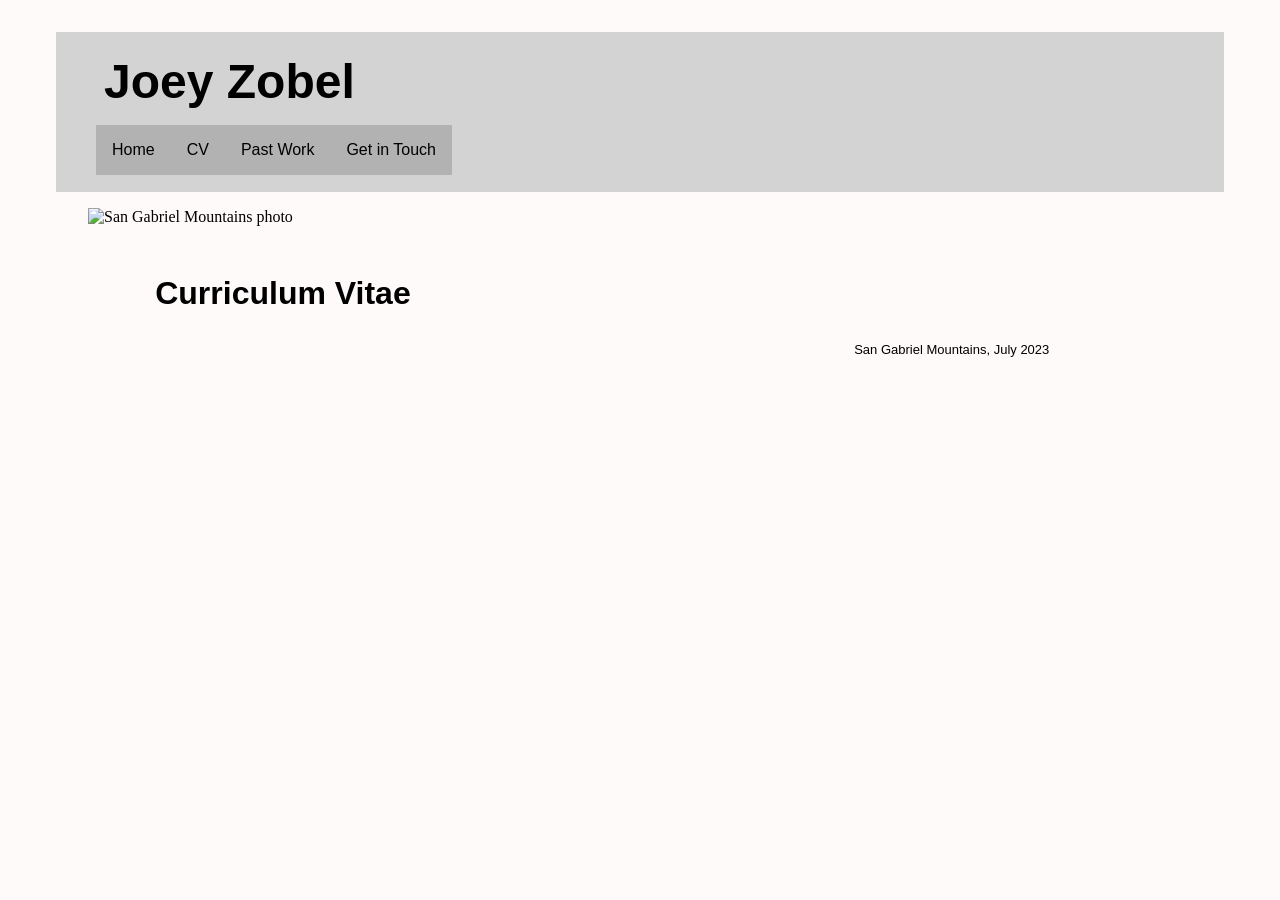
==== cv.html @ fed0b49e "Add files via upload" ====
<!DOCTYPE html>
<html>
  <head>
    <title>Joey Zobel</title>
    <link rel="icon" type="image/x-icon" href="pictures/favicon.jpg">
    <link rel="stylesheet" href="styles.css">
  </head>

  <body>


    <div style="background-color: lightgray; 
		width: auto;
		height: 10em; 
		margin: 1em 3em 1em 3em">
    	<h1 style="line-height: 2.1em">
		Joey Zobel
    	</h1>
	<ul>
		<li><a href="index.html" style = "background-color: #b2b2b2">Home</a></li>
		<li><a href="cv.html" style = "background-color: #b2b2b2">CV</a></li>
		<li><a href="pastwork.html" style = "background-color: #b2b2b2">Past Work</a></li>
		<li><a href="getintouch.html" style = "background-color: #b2b2b2">Get in Touch</a></li>
	</ul>
    </div>

    <div class = "gfg">
	

	<img src="pictures/claremont.jpg" alt="San Gabriel Mountains photo" 
		style="
			max-width: 80%; 
			float: left;
			margin: 0em 0em 0em 0em">

	<div class="text-container" style = "margin: 1.5em 0em 0em 1.5em">
		<h2 style = "margin:0em 0em 0em 0em">
		Curriculum Vitae
		</h2>
		
	</div>

		<div class="text-container" style="margin:10% 0% 0% 60%;
					font-size: small;
					text-align: right">
		<p style = "margin:0%; font-size: small">
		San Gabriel Mountains, July 2023
		</p>
	</div>
	
    </div>

    <div>

	

    </div>
  </body>
</html>
---- styles.css ----
body {background-color: snow;}
h1 {font-family: Optima, sans-serif;
	margin-upper: 0.2em;
	margin-left: 1em;
	font-size: 300%}
h2 {font-family: Optima, sans-serif;
	font-size: xx-large;
	margin: 1em 0em 0.5em 0em}
p {font-family: Gill Sans, sans-serif;
	font-size: large;
	margin: 0em 0em 0.5em 0em}
ul {list-style-type: none;
	margin: -2.5em 0em 5em 2.5em;
	padding: 0;
	overflow: hidden}
ul li {float: left}
ul li a {display: block;
	color: black;
	text-align: center;
	padding: 1em 1em;
	font-family: Gill Sans, sans-serif;
	text-decoration: none;
	font-size: medium}
ul li a:hover {background-color: black;
	color: white}
div {margin: 0em 5em 3em 5em}
.text-container {position: absolute;
	color: black;
	background-color: snow;
	padding: 0.6em;
	text-align: left;
	font-size: xx-large}
.gfg {position: relative;
	width: 100%;
	text-align: center}
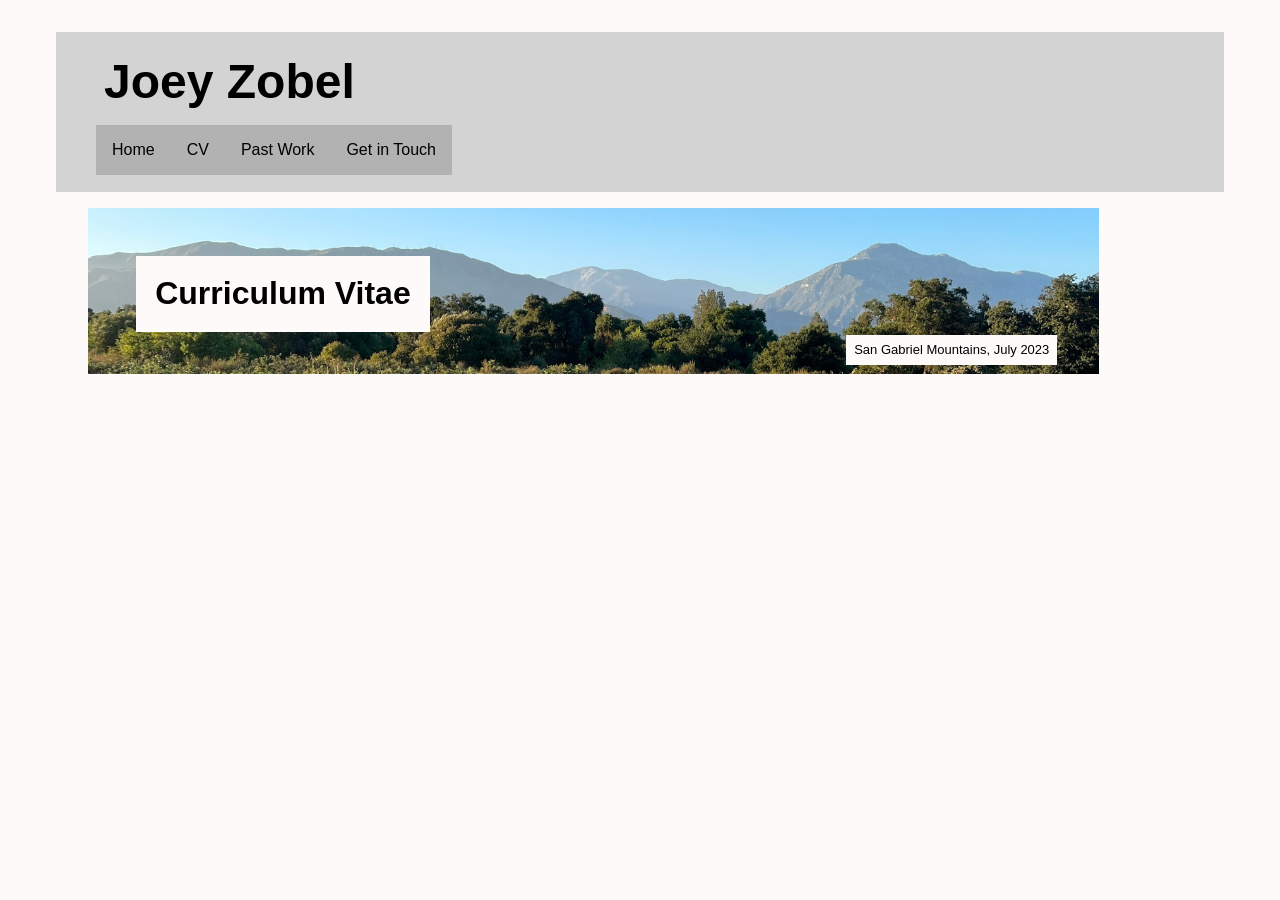
==== commit ff47f5f3: "Update cv.html" ====
--- a/cv.html
+++ b/cv.html
@@ -2,7 +2,7 @@
 <html>
   <head>
     <title>Joey Zobel</title>
-    <link rel="icon" type="image/x-icon" href="pictures/favicon.jpg">
+    <link rel="icon" type="image/x-icon" href="favicon.jpg">
     <link rel="stylesheet" href="styles.css">
   </head>
 
@@ -27,7 +27,7 @@
     <div class = "gfg">
 	
 
-	<img src="pictures/claremont.jpg" alt="San Gabriel Mountains photo" 
+	<img src="claremont.JPG" alt="San Gabriel Mountains photo" 
 		style="
 			max-width: 80%; 
 			float: left;
@@ -56,4 +56,4 @@
 
     </div>
   </body>
-</html>+</html>
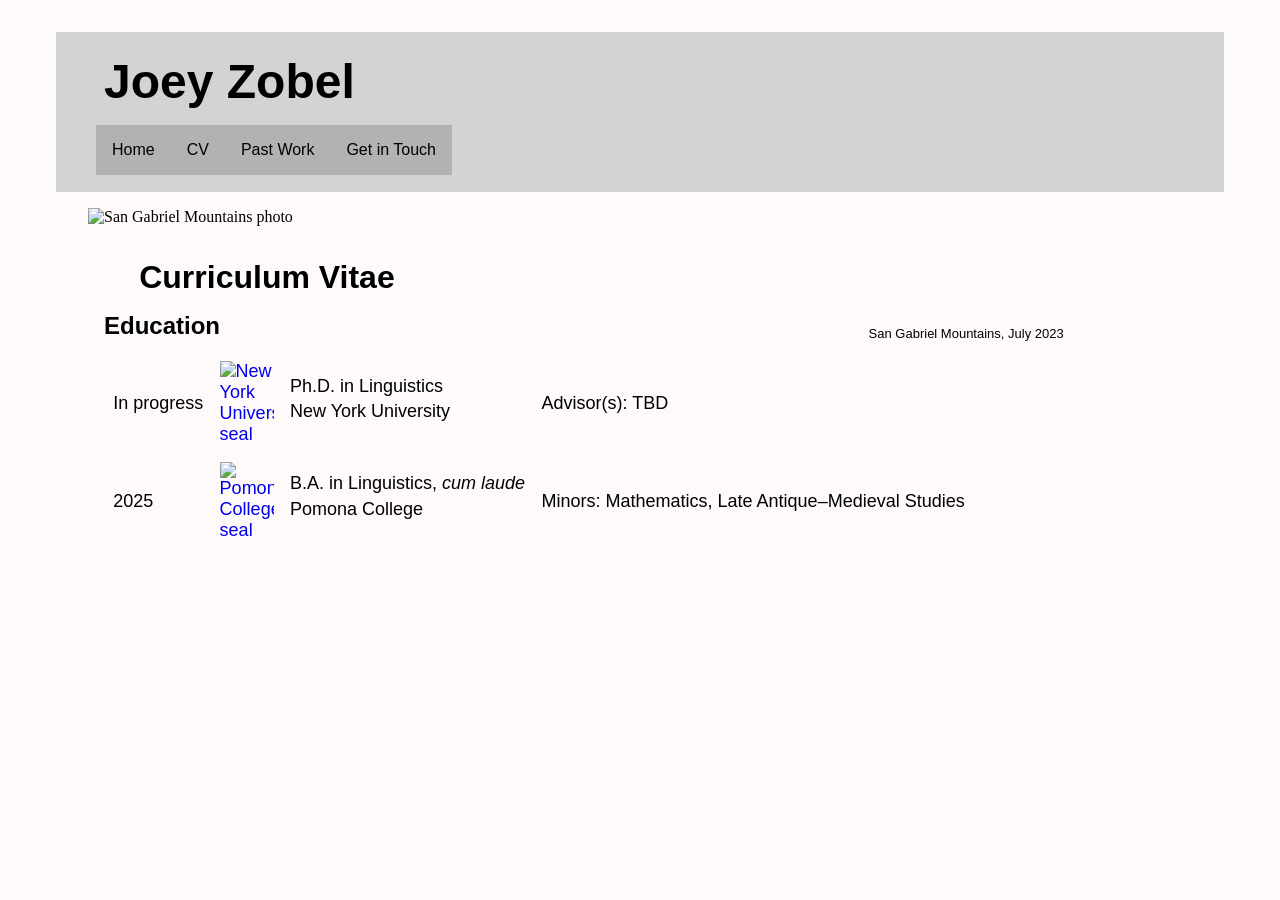
==== commit 8547afb8: "Update cv.html" ====
--- a/cv.html
+++ b/cv.html
@@ -24,23 +24,25 @@
 	</ul>
     </div>
 
+   <div style = "margin: -2em 0em 0em 0em;
+			height: 3.5em">
+
     <div class = "gfg">
 	
 
-	<img src="claremont.JPG" alt="San Gabriel Mountains photo" 
-		style="
-			max-width: 80%; 
+	<img src="claremont.jpg" alt="San Gabriel Mountains photo" 
+		style="max-width: 100%; 
 			float: left;
-			margin: 0em 0em 0em 0em">
+			margin: 0em 0em 2em 0em">
 
-	<div class="text-container" style = "margin: 1.5em 0em 0em 1.5em">
+	<div class="text-container" style = "margin: 1em 0em 0em 1em">
 		<h2 style = "margin:0em 0em 0em 0em">
 		Curriculum Vitae
 		</h2>
 		
 	</div>
 
-		<div class="text-container" style="margin:10% 0% 0% 60%;
+	<div class="text-container" style="margin:10% 0% 0% 70%;
 					font-size: small;
 					text-align: right">
 		<p style = "margin:0%; font-size: small">
@@ -50,10 +52,47 @@
 	
     </div>
 
-    <div>
+   </div>
 
-	
+    <div style = "margin: 2em 5em 3em 6em">
+	<h3> Education </h3>
+	<table>
+		<tr>
+			<td>In progress</td>
 
-    </div>
+			<td> 
+			<a href="https://as.nyu.edu/departments/linguistics/about.html">
+			<img src="nyu.png" alt="New York University seal" 
+				style="max-width: 3em; 
+					float: left;
+					margin: 0em 0em 0em 0em">
+			</a>
+			</td>
+
+			<td><p style="margin: 0em 0em 0.25em 0em">Ph.D. in Linguistics</p> 
+			<p>New York University</p></td>
+
+			<td>Advisor(s): TBD</td>
+		</tr>
+		<tr>
+			<td> 2025 </td>
+
+			<td> 
+			<a href="https://www.pomona.edu/academics/departments/linguistics-cognitive-science">
+			<img src="pomona.png" alt="Pomona College seal" 
+				style="max-width: 3em; 
+					float: left;
+					margin: 0em 0em 0em 0em">
+			</a>
+			</td>
+
+			<td><p style="margin: 0em 0em 0.25em 0em"> B.A. in Linguistics, <i>cum laude</i> </p>
+			<p>Pomona College</p></td>
+
+			<td>Minors: Mathematics, Late Antique–Medieval Studies</td>
+		</tr>
+	</table>
+    	</div>
+
   </body>
 </html>
--- a/styles.css
+++ b/styles.css
@@ -6,6 +6,9 @@
 h2 {font-family: Optima, sans-serif;
 	font-size: xx-large;
 	margin: 1em 0em 0.5em 0em}
+h3 {font-family: Optima, sans-serif;
+	font-size: x-large;
+	margin: 2em 0em 0.5em 0em}
 p {font-family: Gill Sans, sans-serif;
 	font-size: large;
 	margin: 0em 0em 0.5em 0em}
@@ -31,7 +34,10 @@
 	text-align: left;
 	font-size: xx-large}
 .gfg {position: relative;
-	width: 100%;
-	text-align: center}
+	text-align: center;
+	margin: 0em 5em 3em 5em}
+table {font-family: Gill Sans, sans-serif;
+	font-size: large}
+th, td {padding: 0.4em;
+	text-align: left}
 
-
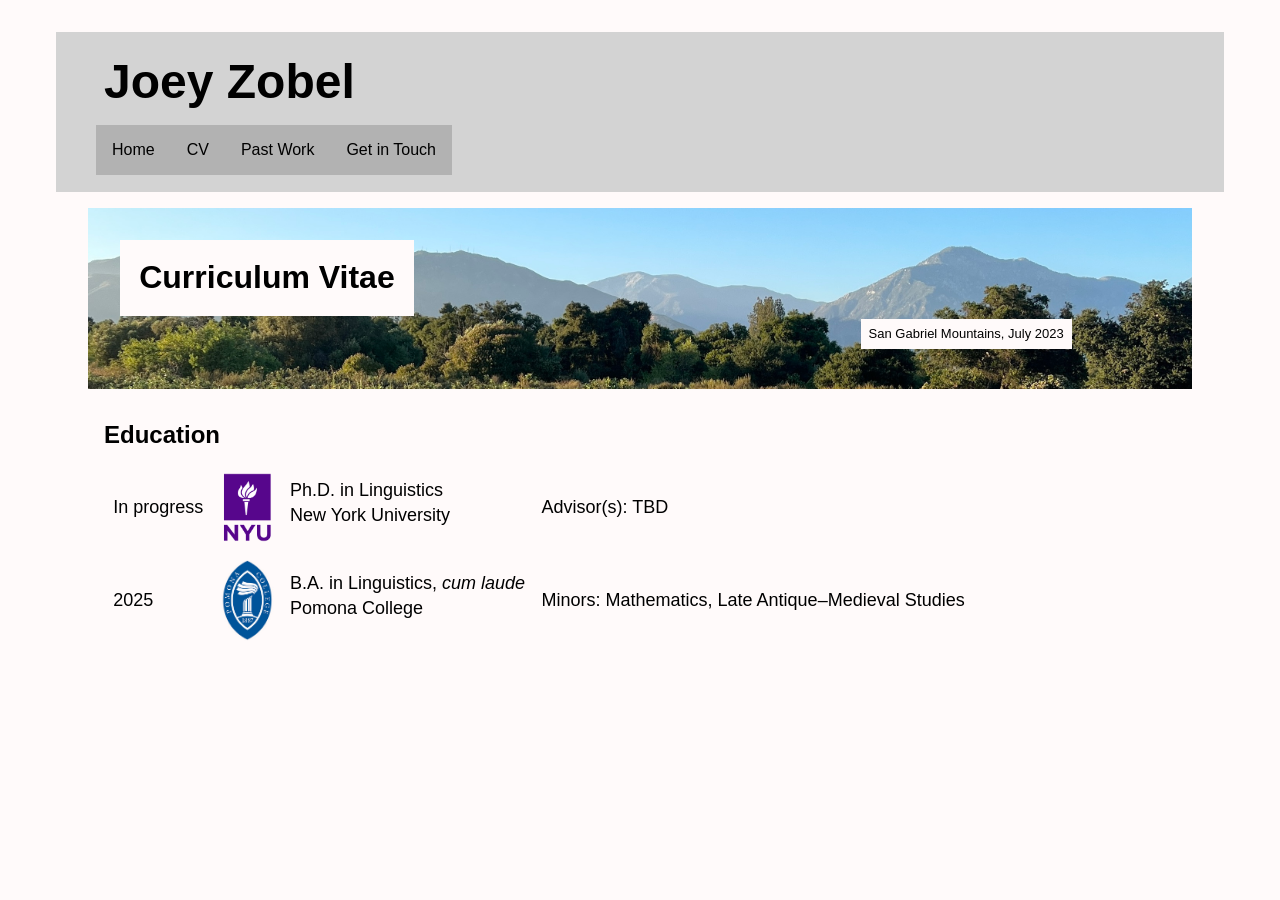
==== commit f45c6bb3: "Update cv.html" ====
--- a/cv.html
+++ b/cv.html
@@ -30,7 +30,7 @@
     <div class = "gfg">
 	
 
-	<img src="claremont.jpg" alt="San Gabriel Mountains photo" 
+	<img src="claremont.JPG" alt="San Gabriel Mountains photo" 
 		style="max-width: 100%; 
 			float: left;
 			margin: 0em 0em 2em 0em">
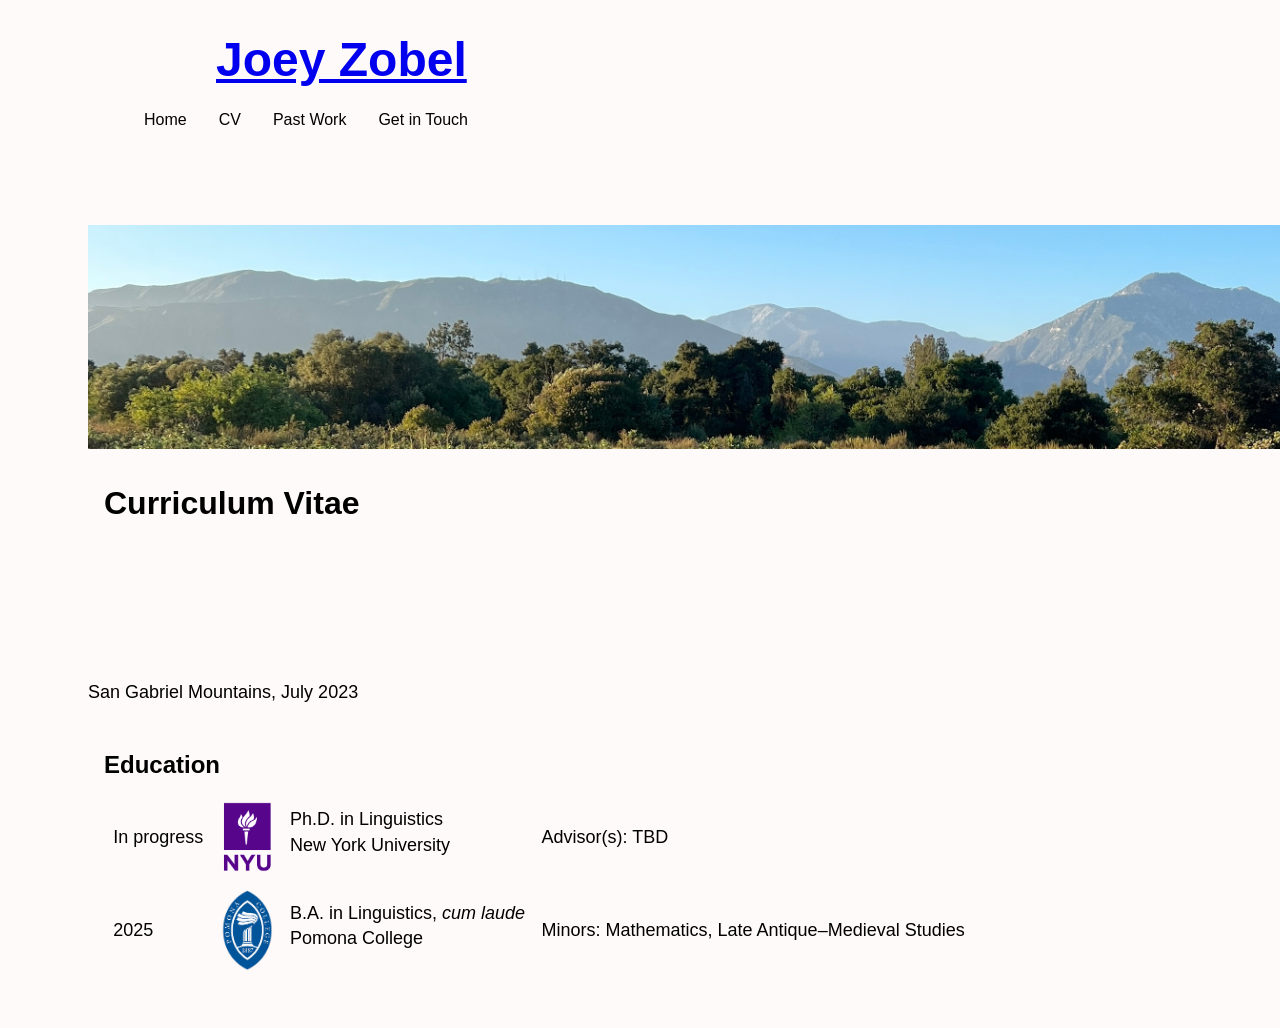
==== commit e54a21dc: "Update cv.html" ====
--- a/cv.html
+++ b/cv.html
@@ -9,50 +9,35 @@
   <body>
 
 
-    <div style="background-color: lightgray; 
-		width: auto;
-		height: 10em; 
-		margin: 1em 3em 1em 3em">
-    	<h1 style="line-height: 2.1em">
-		Joey Zobel
-    	</h1>
-	<ul>
-		<li><a href="index.html" style = "background-color: #b2b2b2">Home</a></li>
-		<li><a href="cv.html" style = "background-color: #b2b2b2">CV</a></li>
-		<li><a href="pastwork.html" style = "background-color: #b2b2b2">Past Work</a></li>
-		<li><a href="getintouch.html" style = "background-color: #b2b2b2">Get in Touch</a></li>
-	</ul>
+  <header class = "site-header">
+    <div class = "header-container">
+      <div class = "site-title">
+	<a href = "index.html"><h1>Joey Zobel</h1></a>
+      </div>
+      <nav class = "main-nav">
+        <ul class = "nav-list">
+          <li><a href="index.html">Home</a></li>
+	  <li><a href="cv.html">CV</a></li>
+	  <li><a href="pastwork.html">Past Work</a></li>
+	  <li><a href="getintouch.html">Get in Touch</a></li>
+        </ul>
+      </nav>
     </div>
+  </header>
 
-   <div style = "margin: -2em 0em 0em 0em;
-			height: 3.5em">
+  <div class = "under-nav"></div>
 
-    <div class = "gfg">
+  <div class = "heading-image-container">
+      <img class = "heading-image" src = "claremont.JPG" alt="San Gabriel Mountains photo" 
+		style="height:14em">
+      <div class="text-container-title" style = "margin: 1em 0em 0em 1em">
+	<h2>Curriculum Vitae</h2>
+      </div>
+      <div class="text-container-caption" style="margin: 10em 5em 0em 0em">
+		<p>San Gabriel Mountains, July 2023</p>
+      </div>
 	
-
-	<img src="claremont.JPG" alt="San Gabriel Mountains photo" 
-		style="max-width: 100%; 
-			float: left;
-			margin: 0em 0em 2em 0em">
-
-	<div class="text-container" style = "margin: 1em 0em 0em 1em">
-		<h2 style = "margin:0em 0em 0em 0em">
-		Curriculum Vitae
-		</h2>
-		
-	</div>
-
-	<div class="text-container" style="margin:10% 0% 0% 70%;
-					font-size: small;
-					text-align: right">
-		<p style = "margin:0%; font-size: small">
-		San Gabriel Mountains, July 2023
-		</p>
-	</div>
-	
-    </div>
-
-   </div>
+  </div>
 
     <div style = "margin: 2em 5em 3em 6em">
 	<h3> Education </h3>
@@ -69,8 +54,8 @@
 			</a>
 			</td>
 
-			<td><p style="margin: 0em 0em 0.25em 0em">Ph.D. in Linguistics</p> 
-			<p>New York University</p></td>
+			<td><p style="margin: 0em 0em 0.25em 0em; font-size: large" >Ph.D. in Linguistics</p> 
+			<p style="font-size: large">New York University</p></td>
 
 			<td>Advisor(s): TBD</td>
 		</tr>
@@ -86,8 +71,8 @@
 			</a>
 			</td>
 
-			<td><p style="margin: 0em 0em 0.25em 0em"> B.A. in Linguistics, <i>cum laude</i> </p>
-			<p>Pomona College</p></td>
+			<td><p style="margin: 0em 0em 0.25em 0em; font-size: large"> B.A. in Linguistics, <i>cum laude</i> </p>
+			<p style="font-size: large">Pomona College</p></td>
 
 			<td>Minors: Mathematics, Late Antique–Medieval Studies</td>
 		</tr>
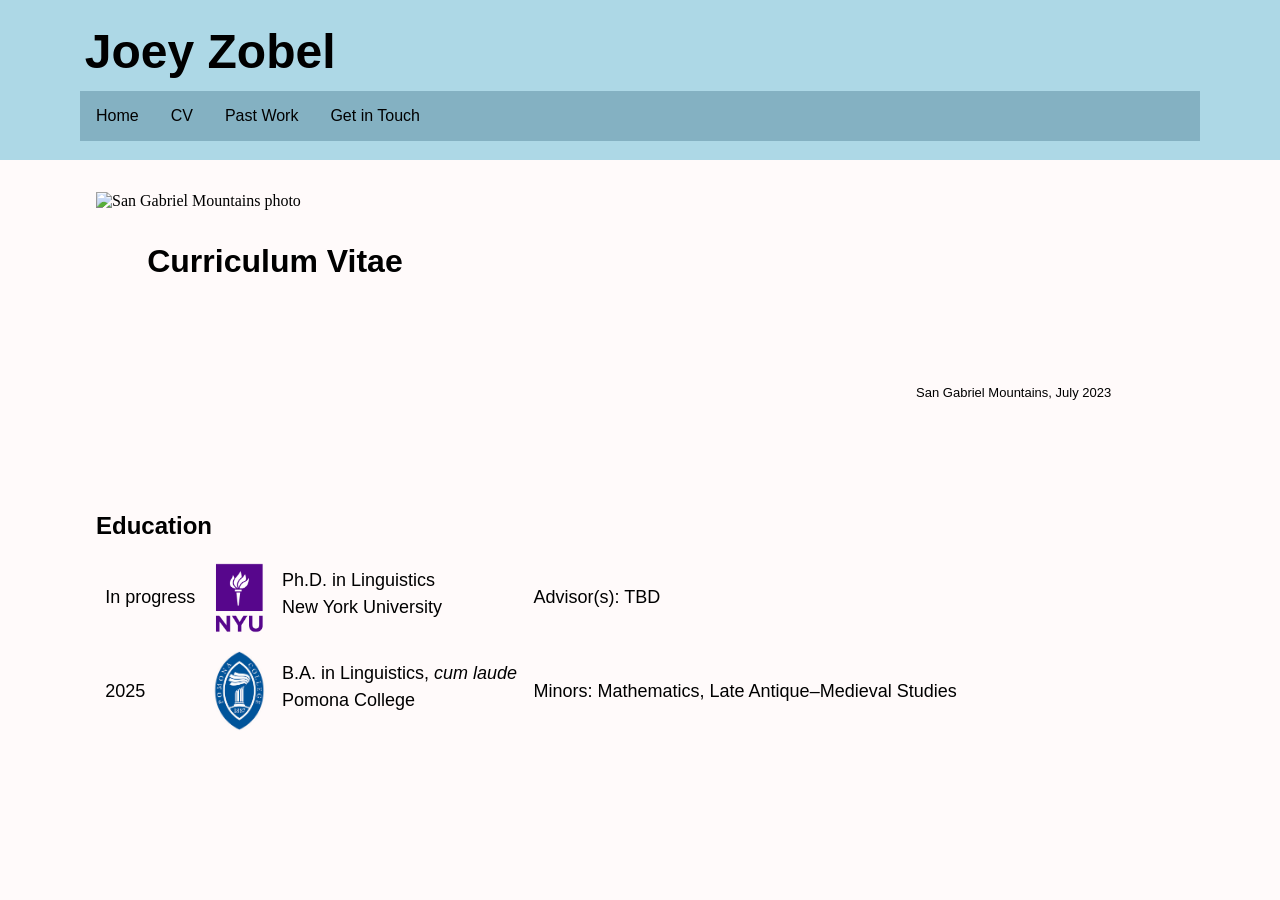
==== commit 1abbeb88: "Update cv.html" ====
--- a/cv.html
+++ b/cv.html
@@ -28,8 +28,8 @@
   <div class = "under-nav"></div>
 
   <div class = "heading-image-container">
-      <img class = "heading-image" src = "claremont.JPG" alt="San Gabriel Mountains photo" 
-		style="height:14em">
+      <img class = "heading-image" src = "claremont.jpg" alt="San Gabriel Mountains photo" 
+		style="height:17em">
       <div class="text-container-title" style = "margin: 1em 0em 0em 1em">
 	<h2>Curriculum Vitae</h2>
       </div>
@@ -79,5 +79,7 @@
 	</table>
     	</div>
 
+    <div class = "footer"> </div>
+
   </body>
 </html>
--- a/styles.css
+++ b/styles.css
@@ -1,4 +1,5 @@
-body {background-color: snow;}
+body {background-color: snow;
+	margin: 0}
 h1 {font-family: Optima, sans-serif;
 	margin-upper: 0.2em;
 	margin-left: 1em;
@@ -10,10 +11,11 @@
 	font-size: x-large;
 	margin: 2em 0em 0.5em 0em}
 p {font-family: Gill Sans, sans-serif;
-	font-size: large;
-	margin: 0em 0em 0.5em 0em}
+	font-size: x-large;
+	margin: 0em 0em 0.5em 0em;
+	line-height: 125%}
 ul {list-style-type: none;
-	margin: -2.5em 0em 5em 2.5em;
+	margin: -0.5em 0em 5em 8em;
 	padding: 0;
 	overflow: hidden}
 ul li {float: left}
@@ -24,20 +26,127 @@
 	font-family: Gill Sans, sans-serif;
 	text-decoration: none;
 	font-size: medium}
-ul li a:hover {background-color: black;
-	color: white}
-div {margin: 0em 5em 3em 5em}
-.text-container {position: absolute;
-	color: black;
-	background-color: snow;
-	padding: 0.6em;
-	text-align: left;
-	font-size: xx-large}
+
+.body-text {margin: 0em 8em 3em 8em}
+
+
+
 .gfg {position: relative;
 	text-align: center;
 	margin: 0em 5em 3em 5em}
+
 table {font-family: Gill Sans, sans-serif;
 	font-size: large}
 th, td {padding: 0.4em;
 	text-align: left}
 
+
+
+.heading-image-container {display: grid;
+	grid-template-areas: "overlay";
+	margin: 0 6em}
+
+.heading-image-container > * {grid-area: overlay}
+
+.heading-image {max-width: 100%;
+	object-fit: cover;
+	width: auto;
+	margin: 0em 0em 0em 0em}
+
+.text-container-title {color: black;
+	background-color: snow;
+	justify-self: start;
+	align-self: start;
+	padding: 0.6em;
+	text-align: left;
+	font-size: xx-large}
+
+.text-container-title h2 {margin: 0}
+
+.text-container-caption {color: black;
+	background-color: snow;
+	justify-self: end;
+	align-self: center;
+	padding: 0.6em;
+	text-align: right;
+	font-size: small;
+	margin: 0 6em}
+
+.text-container-caption p {font-size: small;
+	margin: 0}
+
+.site-header {left: 0;
+	right: 0;
+	top: 0;
+	margin: 0;
+	padding-left: 0}
+
+.header-container {display: flex;
+	flex-wrap: wrap;
+	justify-content: space-between;
+	gap: 0em;
+	align-items: center;
+	background-color: lightblue; 
+	width: 100%;
+	height: 8em; 
+	margin: 0;
+	padding: 1rem 0rem 1rem 0rem;
+	position: fixed}
+
+.header-container a {color: black;
+	text-decoration: none}
+
+.site-title {width: 100%;
+	margin: 0em 5em 0em 5em}
+.site-title h1 {margin: 0.1em}
+
+.site-title a {color: black; 
+	text-decoration: none}
+
+.main-nav {width: 100%;
+	background-color: #84B1C2;
+	margin: 0em 5em 0em 5em}
+
+.nav-list {flex-wrap: wrap;
+	justify-content: flex-start;
+	margin: 0}
+
+.nav-list li a {display: block;
+	color: black;
+	text-align: center;
+	padding: 1em 1em;
+	font-family: Gill Sans, sans-serif;
+	text-decoration: none;
+	font-size: medium}
+
+.nav-list li a:hover {background-color: darkblue;
+	color: white}
+
+.nav-toggle {display: none;
+	background: none;
+	border: none;
+	font-size: 1.8rem;
+	cursor: pointer}
+
+.nav-menu {}
+
+.under-nav {height:12em}
+
+
+
+.poster-div {display: flex;
+	flex-wrap: wrap;
+	gap: 0em;
+	margin: 0em 6em 3em 6em;
+	justify-content: flex-start;}
+.poster-box {flex: 1 1 22em;
+	max-width: 100%;
+	margin: 0em 1em 0em 1em}
+
+.poster-cell {max-width:14em; 
+	min-width: 9em;}
+.poster-title-cell {max-width:18em;
+	min-width: 12em;}
+
+.poster-cell img {max-width: 100%;
+	border: solid black}
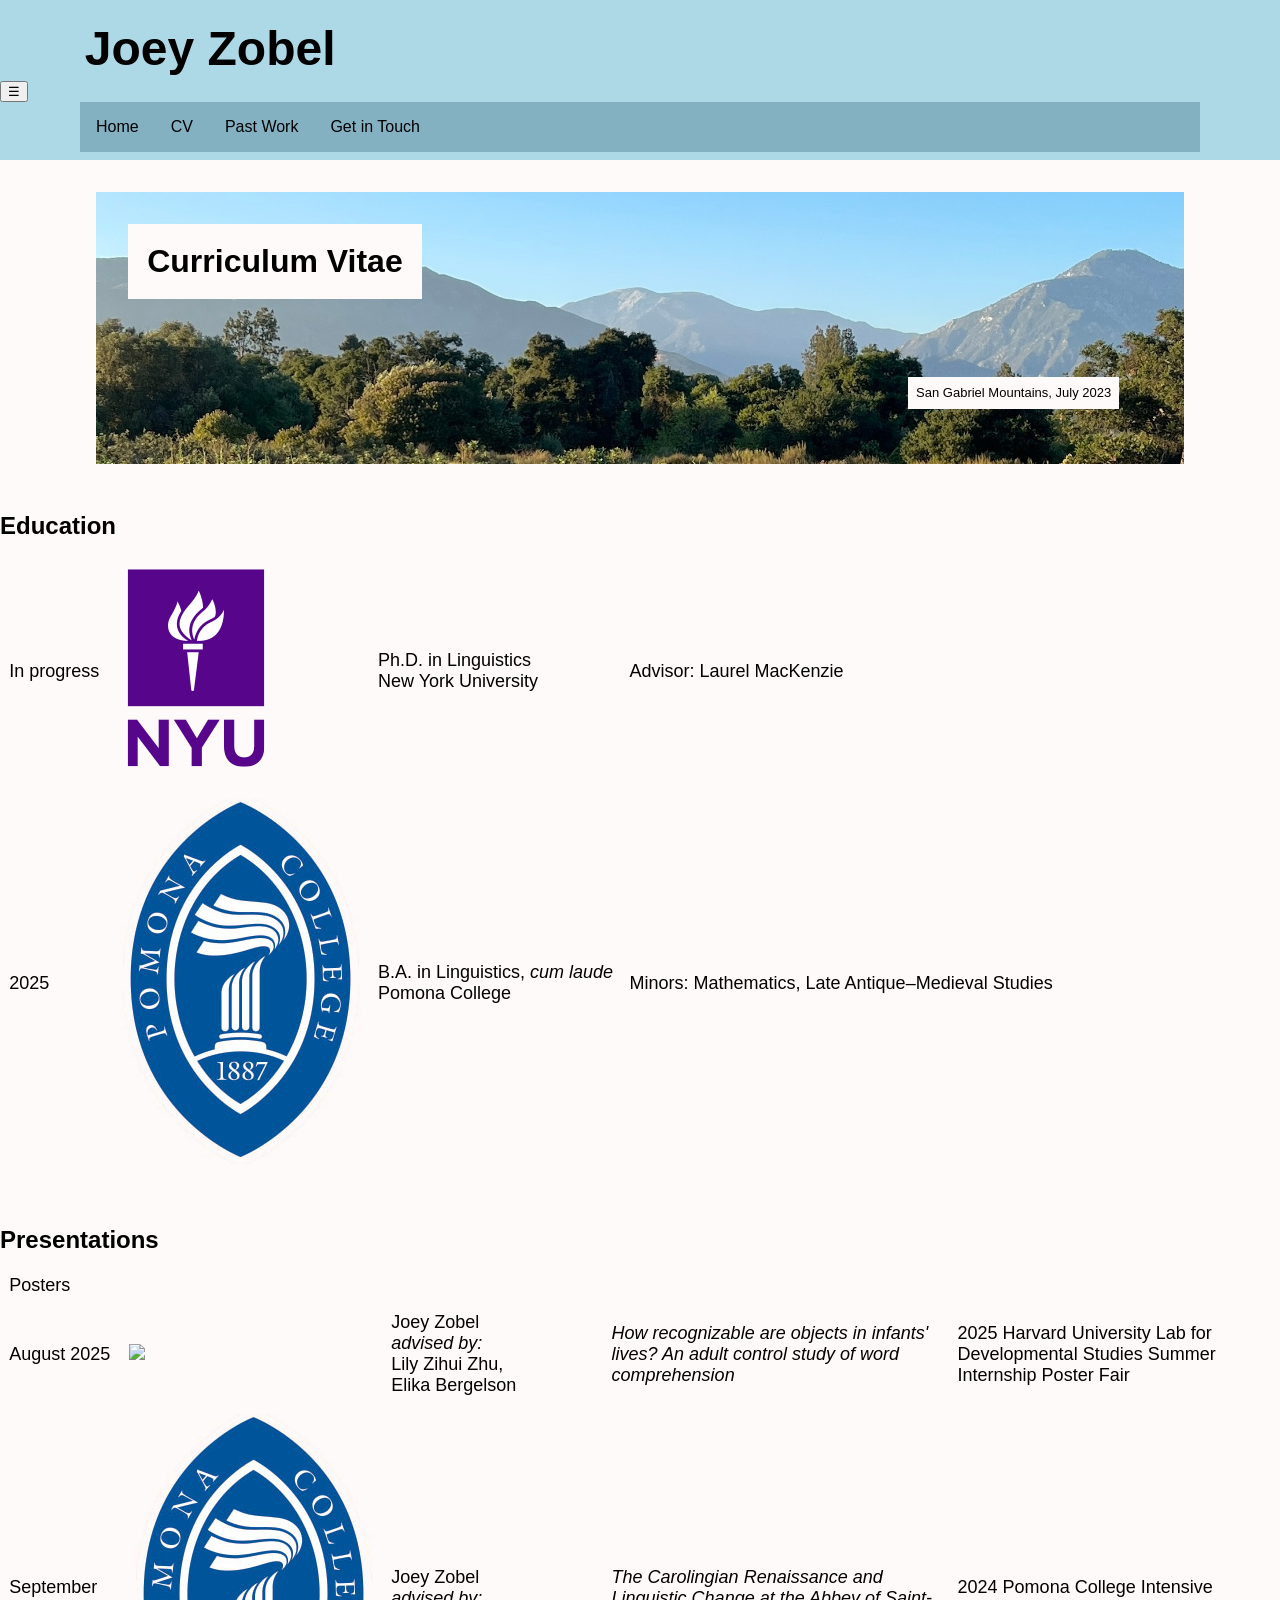
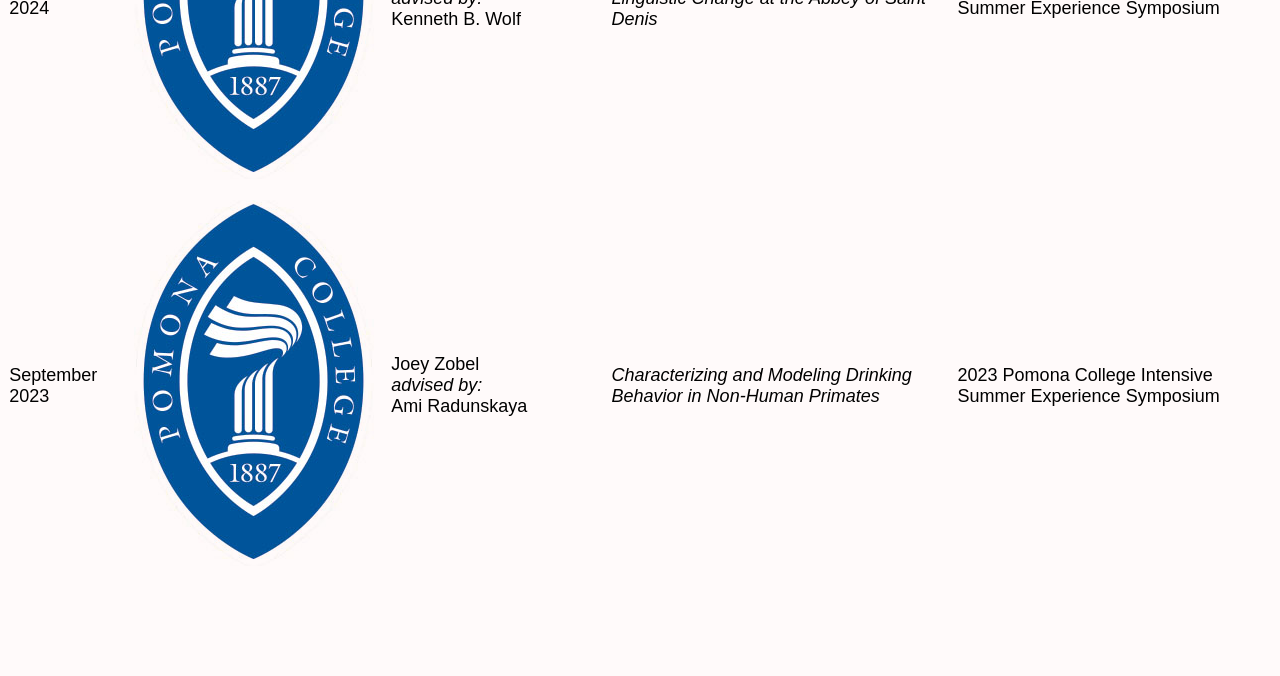
==== commit 7676e718: "Update cv.html" ====
--- a/cv.html
+++ b/cv.html
@@ -1,6 +1,7 @@
 <!DOCTYPE html>
 <html>
   <head>
+    <meta name="viewport" content="width=device-width, initial-scale=1.0">
     <title>Joey Zobel</title>
     <link rel="icon" type="image/x-icon" href="favicon.jpg">
     <link rel="stylesheet" href="styles.css">
@@ -14,12 +15,15 @@
       <div class = "site-title">
 	<a href = "index.html"><h1>Joey Zobel</h1></a>
       </div>
-      <nav class = "main-nav">
+
+      <button class = "hamburger-button" id = "menuToggle" aria-label = "Toggle Navigation">&#9776; </button>
+
+      <nav class = "main-nav" id = "mainNav">
         <ul class = "nav-list">
-          <li><a href="index.html">Home</a></li>
-	  <li><a href="cv.html">CV</a></li>
-	  <li><a href="pastwork.html">Past Work</a></li>
-	  <li><a href="getintouch.html">Get in Touch</a></li>
+          <li><a href="index.html" class="menu-link">Home</a></li>
+	  <li><a href="cv.html" class="menu-link">CV</a></li>
+	  <li><a href="pastwork.html" class="menu-link">Past Work</a></li>
+	  <li><a href="getintouch.html" class="menu-link">Get in Touch</a></li>
         </ul>
       </nav>
     </div>
@@ -39,47 +43,94 @@
 	
   </div>
 
-    <div style = "margin: 2em 5em 3em 6em">
+    <div class = "cv-block">
 	<h3> Education </h3>
 	<table>
 		<tr>
 			<td>In progress</td>
 
 			<td> 
-			<a href="https://as.nyu.edu/departments/linguistics/about.html">
+			<a href="https://as.nyu.edu/departments/linguistics/about.html" target="_blank">
 			<img src="nyu.png" alt="New York University seal" 
-				style="max-width: 3em; 
-					float: left;
-					margin: 0em 0em 0em 0em">
+				class="college-icon">
 			</a>
 			</td>
 
-			<td><p style="margin: 0em 0em 0.25em 0em; font-size: large" >Ph.D. in Linguistics</p> 
-			<p style="font-size: large">New York University</p></td>
+			<td> Ph.D. in Linguistics <br> New York University </td>
 
-			<td>Advisor(s): TBD</td>
+			<td>Advisor: Laurel MacKenzie</td>
 		</tr>
 		<tr>
 			<td> 2025 </td>
 
 			<td> 
-			<a href="https://www.pomona.edu/academics/departments/linguistics-cognitive-science">
+			<a href="https://www.pomona.edu/academics/departments/linguistics-cognitive-science" target="_blank">
 			<img src="pomona.png" alt="Pomona College seal" 
-				style="max-width: 3em; 
-					float: left;
-					margin: 0em 0em 0em 0em">
+				class = "college-icon">
 			</a>
 			</td>
 
-			<td><p style="margin: 0em 0em 0.25em 0em; font-size: large"> B.A. in Linguistics, <i>cum laude</i> </p>
-			<p style="font-size: large">Pomona College</p></td>
+			<td> B.A. in Linguistics, <i>cum laude</i> <br> Pomona College</td>
 
 			<td>Minors: Mathematics, Late Antique–Medieval Studies</td>
 		</tr>
 	</table>
-    	</div>
+    </div>
+    <div class = "cv-block">
+	<h3> Presentations </h3>
+	    <table>
+		<tr>
+			<td class = "cv-subheading"> Posters </td>
+		</tr>
+		<tr> 
+			<td> August 2025 </td>
+			<td> 
+				<a href="https://drive.google.com/file/d/19z_r-PMjOC52BGFAj1cnNK6NddfbhJ2d/view" target="_blank"> 
+				<img src="lds_logo_transparent.png"
+					class="college-icon">
+				</a>
+			</td>
+			<td class = "cv-cell">Joey Zobel <br><I>advised by:</I> Lily&nbsp;Zihui&nbsp;Zhu, Elika&nbsp;Bergelson </td>
+			<td class = "cv-cell"><i> How recognizable are objects in infants' lives? An adult control study of word comprehension </i></td>
+			<td class = "cv-cell-wide"> 2025 Harvard University Lab for Developmental Studies Summer Internship Poster Fair </td>
+		</tr>
+		<tr>
+			<td> September 2024 </td>
+			<td> 
+				<a href="https://drive.google.com/file/d/11WxwkCC4HOx_d-R3L9W18hzUFJrWka9r/view?usp=sharing" target="_blank"> 
+				<img src="pomona.png"
+					class="college-icon">
+				</a>
+			</td>
+			<td class = "cv-cell">Joey Zobel <br> <i>advised by:</i> Kenneth&nbsp;B.&nbsp;Wolf </td>
+			<td class = "cv-cell"><i> The Carolingian Renaissance and Linguistic Change at the Abbey of Saint-Denis </i></td>
+			<td class = "cv-cell-wide"> 2024 Pomona College Intensive Summer Experience Symposium </td>
+		</tr>
+		<tr>
+			<td> September 2023 </td>
+			<td> 
+				<a href="https://drive.google.com/file/d/1kuePO1rBtuh-siHfEqa5TKdX7eO0k5cV/view?usp=sharing" target="_blank"> 
+				<img src="pomona.png"
+					class="college-icon">
+				</a>
+			</td>
+			<td class = "cv-cell">Joey Zobel <br> <i>advised by:</i> Ami&nbsp;Radunskaya </td>
+			<td class = "cv-cell"><i> Characterizing and Modeling Drinking Behavior in Non-Human Primates </i></td>
+			<td class = "cv-cell-wide"> 2023 Pomona College Intensive Summer Experience Symposium </td>
+		</tr>
+	    </table>
+    </div>
 
     <div class = "footer"> </div>
 
+  <script>
+  const menuToggle = document.getElementById('menuToggle');
+  const mainNav = document.getElementById('mainNav');
+
+  menuToggle.addEventListener('click', () => {
+    mainNav.classList.toggle('active');
+  });
+  </script>
+
   </body>
 </html>
--- a/styles.css
+++ b/styles.css
@@ -132,21 +132,29 @@
 
 .under-nav {height:12em}
 
+.footer {height: 6em}
 
 
 .poster-div {display: flex;
 	flex-wrap: wrap;
-	gap: 0em;
+	gap: 1em;
 	margin: 0em 6em 3em 6em;
-	justify-content: flex-start;}
+	justify-content: flex-start}
+
 .poster-box {flex: 1 1 22em;
 	max-width: 100%;
-	margin: 0em 1em 0em 1em}
+	margin: 0}
 
-.poster-cell {max-width:14em; 
-	min-width: 9em;}
-.poster-title-cell {max-width:18em;
-	min-width: 12em;}
+.poster-cell {max-width:17em; 
+	min-width: 11em;
+	vertical-align: top}
+
+.poster-cell img {margin-top: 1.5em}
+
+.poster-title-cell {max-width:22em;
+	min-width: 12em}
+
+.poster-title-cell p {font-size: 120%}
 
 .poster-cell img {max-width: 100%;
 	border: solid black}
